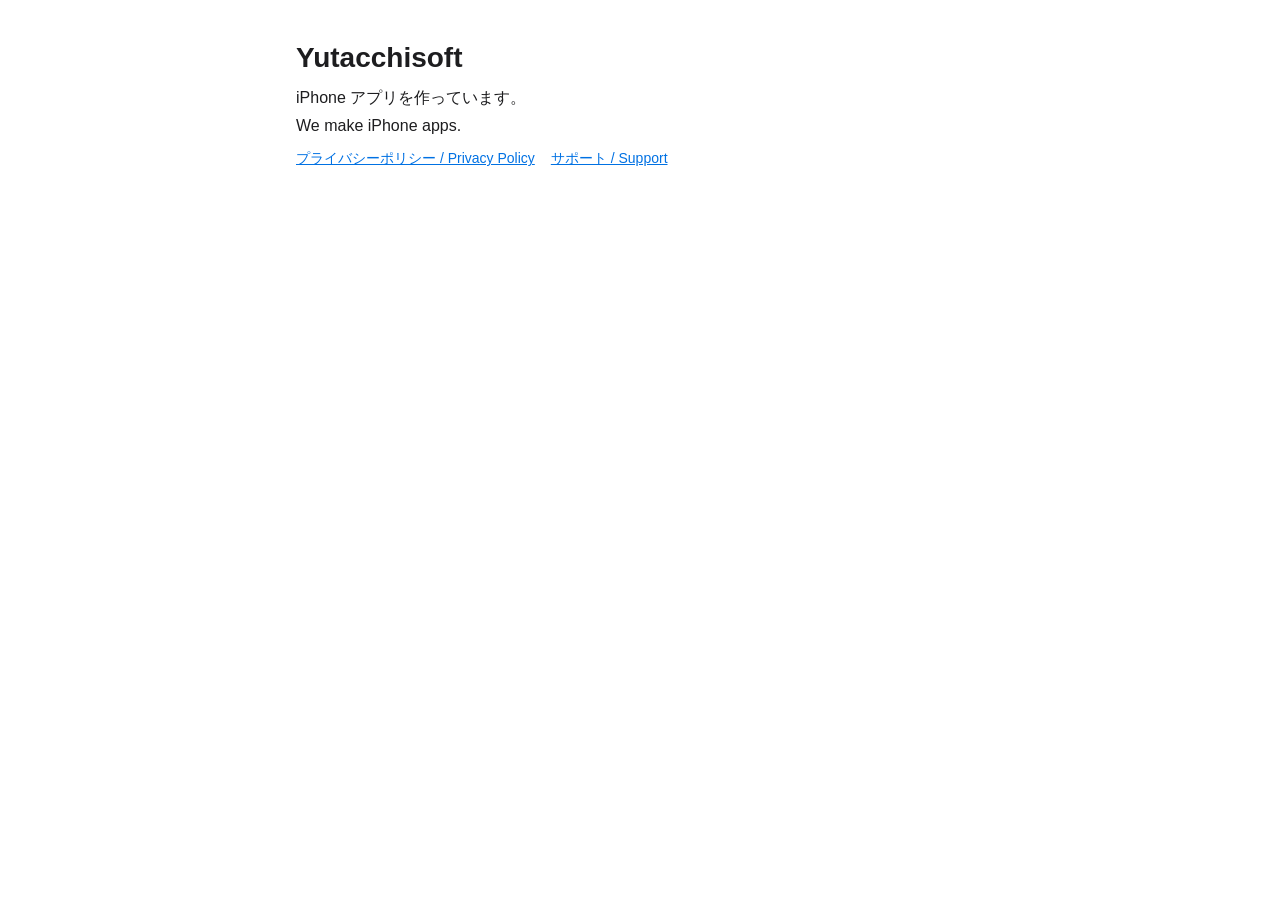
==== index.html @ 6d1bb23f "プライバシーポリシー、サポートページ、app-ads.txt を置く Co-Authored-By: Claude Opus 5.5 <noreply@anthropic.com>" ====
<!doctype html>
<html lang="ja">
<head>
<meta charset="utf-8">
<meta name="viewport" content="width=device-width, initial-scale=1">
<title>Yutacchisoft</title>
<link rel="stylesheet" href="style.css">
</head>
<body>
<main>
<h1>Yutacchisoft</h1>
<p>iPhone アプリを作っています。<br>We make iPhone apps.</p>
<nav><a href="privacy.html">プライバシーポリシー / Privacy Policy</a><a href="support.html">サポート / Support</a></nav>
</main>
</body>
</html>
---- style.css ----
:root { --bg: #ffffff; --fg: #1d1d1f; --muted: #6e6e73; --line: #d2d2d7; --accent: #0071e3; }
@media (prefers-color-scheme: dark) {
  :root { --bg: #000000; --fg: #f5f5f7; --muted: #a1a1a6; --line: #424245; --accent: #2997ff; }
}
* { box-sizing: border-box; }
body { margin: 0; background: var(--bg); color: var(--fg);
  font: 16px/1.75 -apple-system, BlinkMacSystemFont, "Hiragino Sans", "Helvetica Neue", sans-serif; }
main { max-width: 720px; margin: 0 auto; padding: 40px 16px 64px; }
h1 { font-size: 28px; line-height: 1.3; margin: 0 0 8px; }
h2 { font-size: 20px; margin: 36px 0 8px; padding-top: 16px; border-top: 1px solid var(--line); }
h3 { font-size: 17px; margin: 24px 0 4px; }
p, li { margin: 6px 0; }
a { color: var(--accent); }
.muted { color: var(--muted); font-size: 14px; }
nav { margin: 0 0 24px; font-size: 14px; }
nav a { margin-right: 16px; }
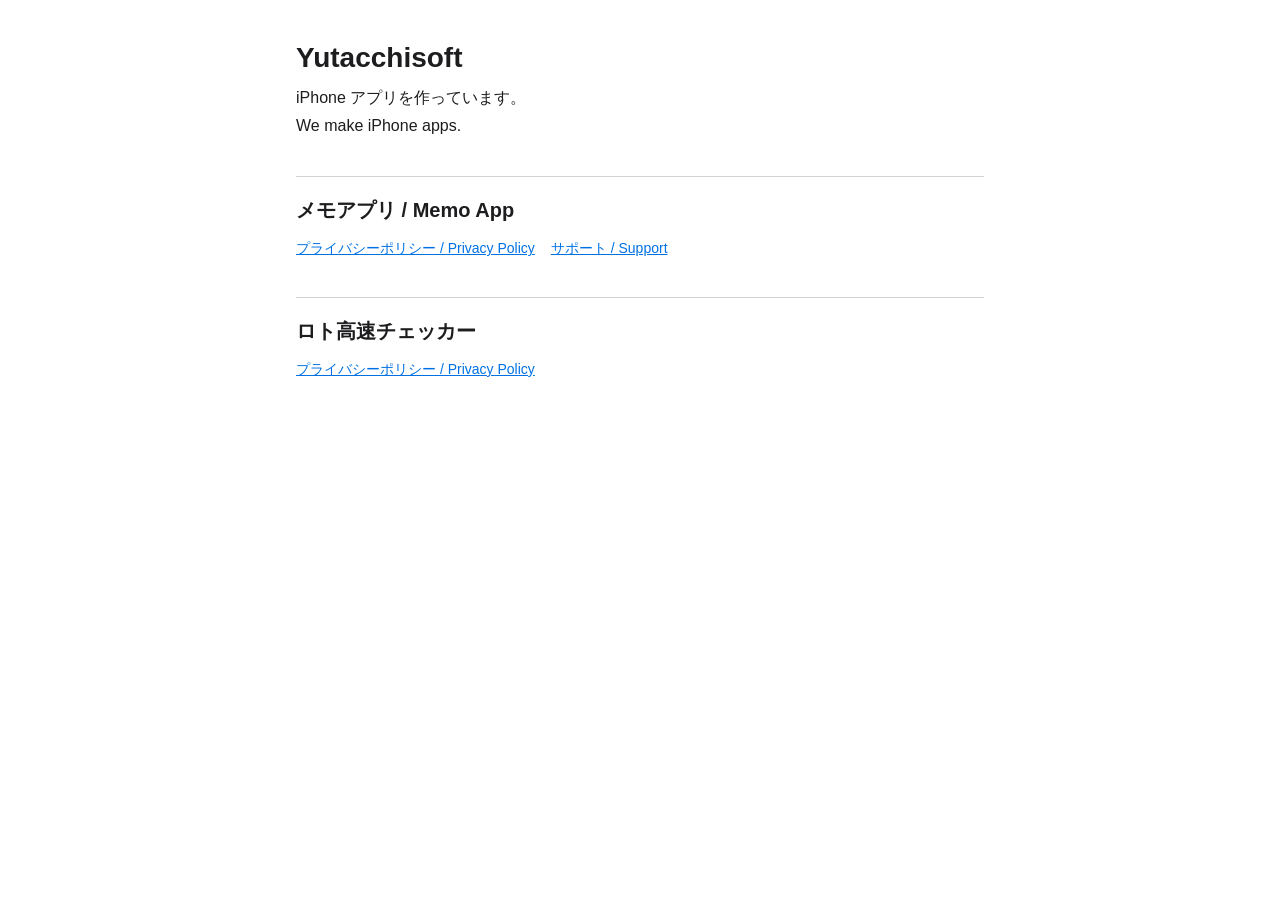
==== commit f6c87ebc: "ロト高速チェッカーのプライバシーポリシーを置く Co-Authored-By: Claude Opus 5.5 <noreply@anthropic.com>" ====
--- a/index.html
+++ b/index.html
@@ -10,7 +10,10 @@
 <main>
 <h1>Yutacchisoft</h1>
 <p>iPhone アプリを作っています。<br>We make iPhone apps.</p>
+<h2>メモアプリ / Memo App</h2>
 <nav><a href="privacy.html">プライバシーポリシー / Privacy Policy</a><a href="support.html">サポート / Support</a></nav>
+<h2>ロト高速チェッカー</h2>
+<nav><a href="lotochecker/privacy.html">プライバシーポリシー / Privacy Policy</a></nav>
 </main>
 </body>
 </html>
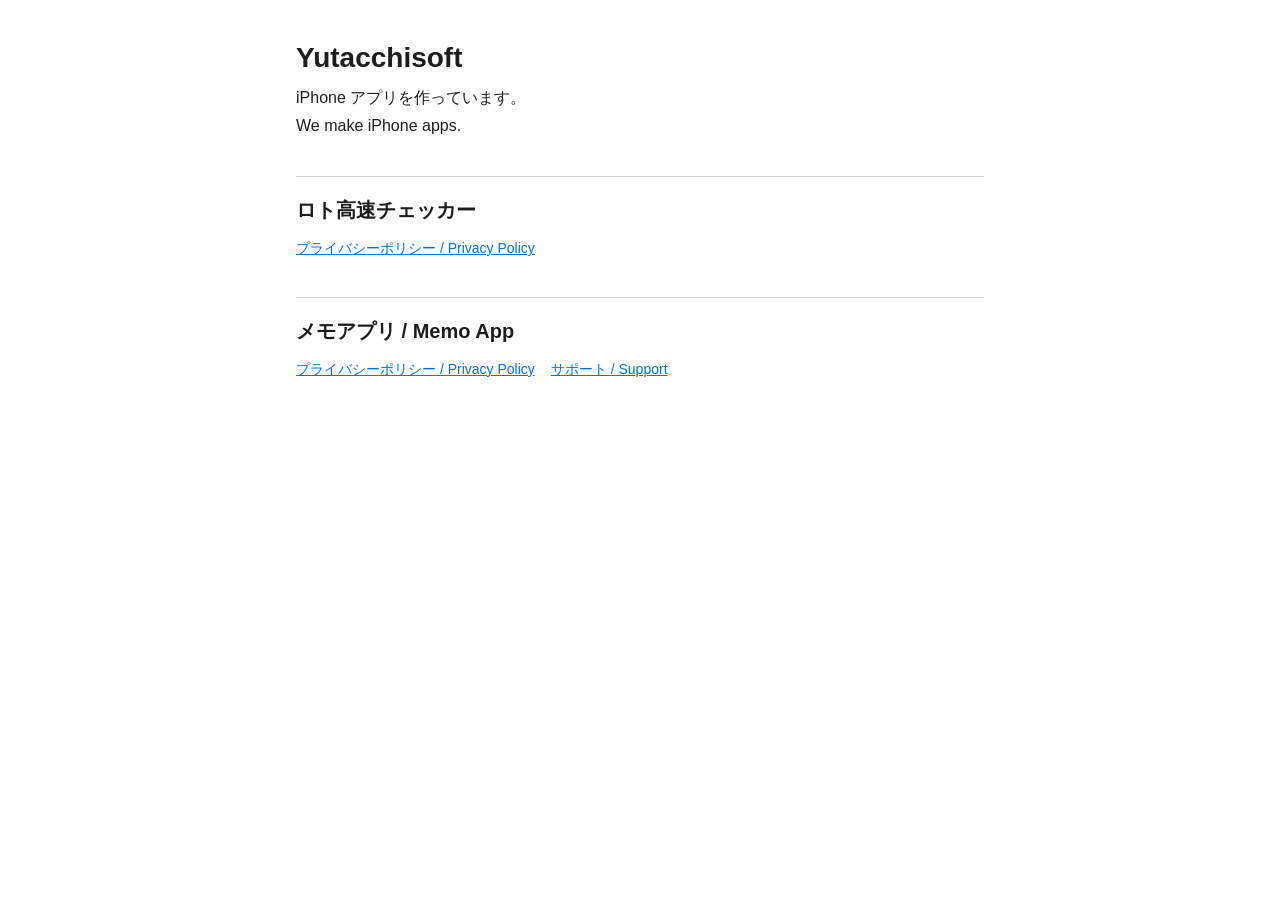
==== commit 3f6191a1: "トップでロト高速チェッカーを上に並べる Co-Authored-By: Claude Opus 5.5 <noreply@anthropic.com>" ====
--- a/index.html
+++ b/index.html
@@ -10,10 +10,10 @@
 <main>
 <h1>Yutacchisoft</h1>
 <p>iPhone アプリを作っています。<br>We make iPhone apps.</p>
-<h2>メモアプリ / Memo App</h2>
-<nav><a href="privacy.html">プライバシーポリシー / Privacy Policy</a><a href="support.html">サポート / Support</a></nav>
 <h2>ロト高速チェッカー</h2>
 <nav><a href="lotochecker/privacy.html">プライバシーポリシー / Privacy Policy</a></nav>
+<h2>メモアプリ / Memo App</h2>
+<nav><a href="memoapp/privacy.html">プライバシーポリシー / Privacy Policy</a><a href="memoapp/support.html">サポート / Support</a></nav>
 </main>
 </body>
 </html>
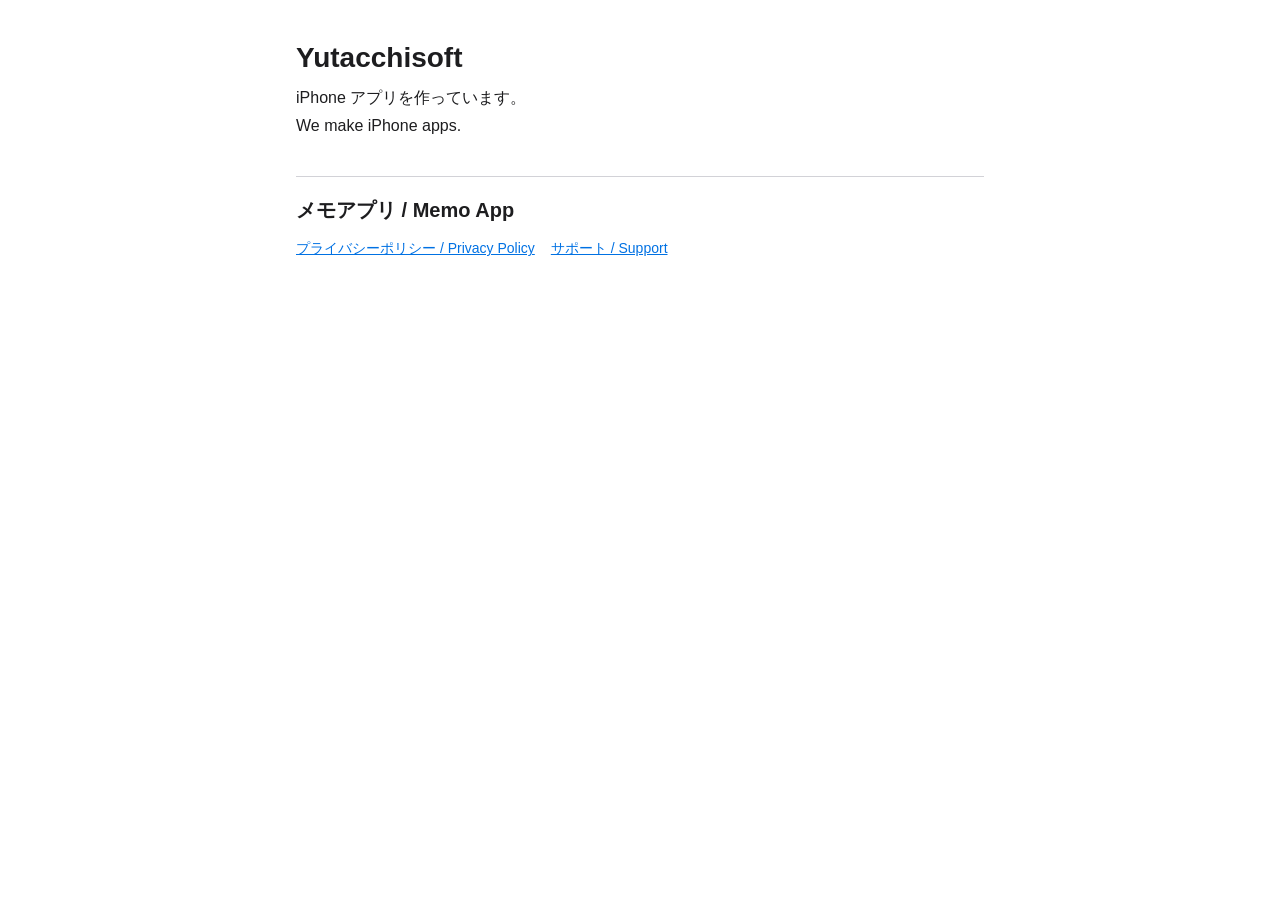
==== commit 47e08943: "ロト高速チェッカーのポリシーはまだ置かないので外す（文章は履歴の be5f588 に残る） Co-Authored-By: Claude Opus 5.5 <noreply@anthropic.com" ====
--- a/index.html
+++ b/index.html
@@ -10,8 +10,6 @@
 <main>
 <h1>Yutacchisoft</h1>
 <p>iPhone アプリを作っています。<br>We make iPhone apps.</p>
-<h2>ロト高速チェッカー</h2>
-<nav><a href="lotochecker/privacy.html">プライバシーポリシー / Privacy Policy</a></nav>
 <h2>メモアプリ / Memo App</h2>
 <nav><a href="memoapp/privacy.html">プライバシーポリシー / Privacy Policy</a><a href="memoapp/support.html">サポート / Support</a></nav>
 </main>
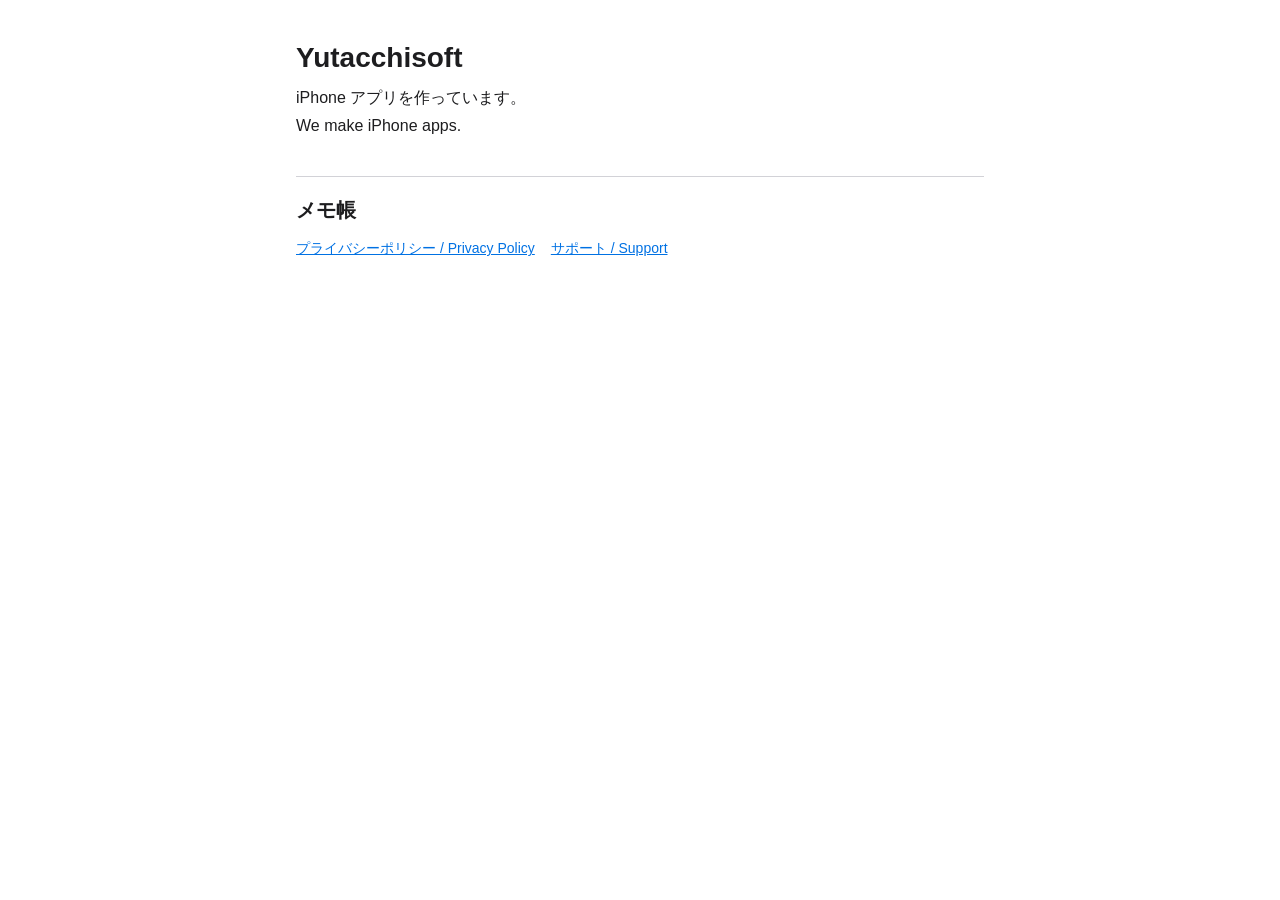
==== commit ad980d1b: "アプリ名を「メモ帳」にする Co-Authored-By: Claude Opus 5.5 <noreply@anthropic.com>" ====
--- a/index.html
+++ b/index.html
@@ -10,7 +10,7 @@
 <main>
 <h1>Yutacchisoft</h1>
 <p>iPhone アプリを作っています。<br>We make iPhone apps.</p>
-<h2>メモアプリ / Memo App</h2>
+<h2>メモ帳</h2>
 <nav><a href="memoapp/privacy.html">プライバシーポリシー / Privacy Policy</a><a href="memoapp/support.html">サポート / Support</a></nav>
 </main>
 </body>
